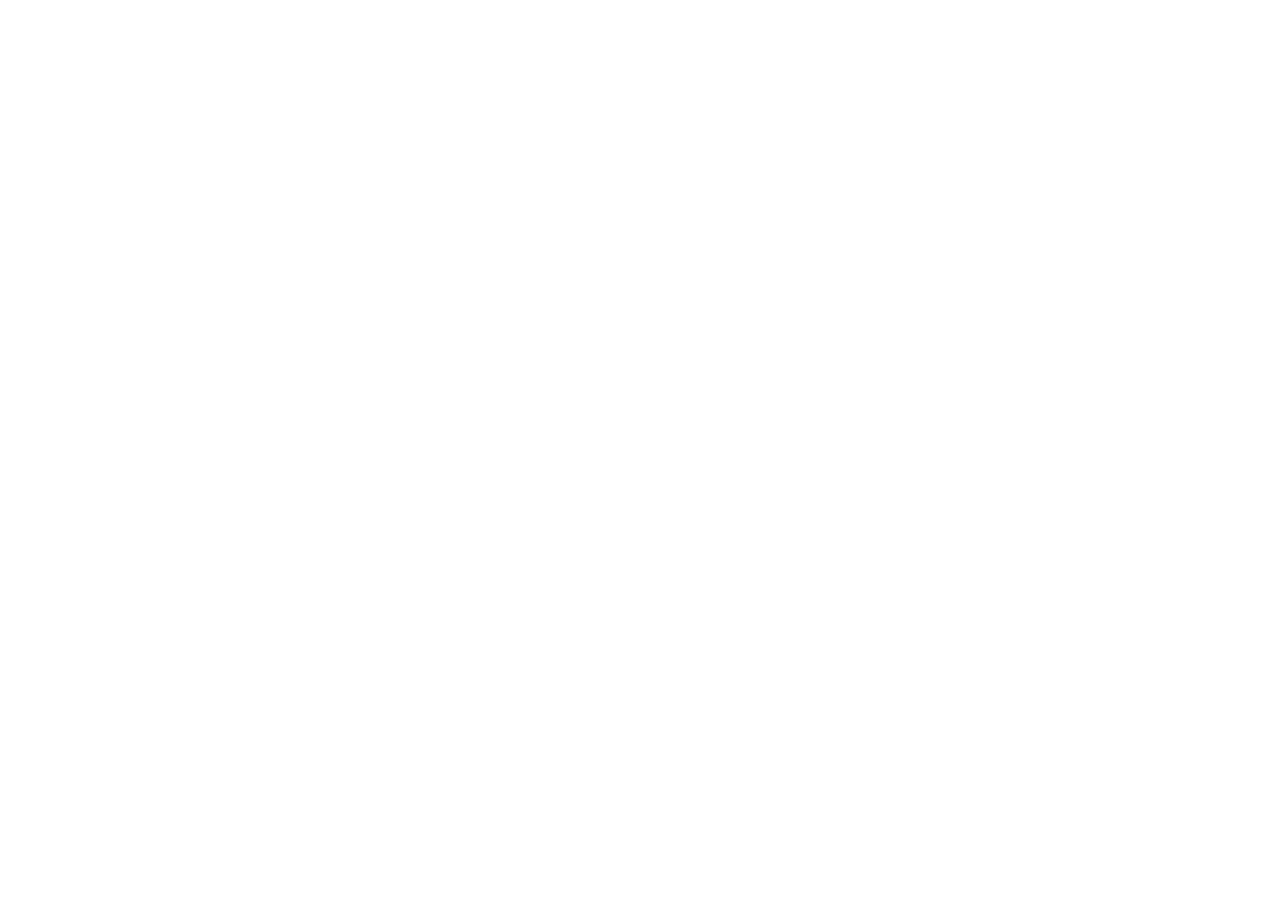
==== Calender/index.html @ 3e8e69e1 "Calender project" ====
<!DOCTYPE html>
<html lang="en">
<head>
    <meta charset="UTF-8">
    <meta http-equiv="X-UA-Compatible" content="IE=edge">
    <meta name="viewport" content="width=device-width, initial-scale=1.0">
    <link rel="stylesheet" href="syle.css">
    <title>Calender</title>
</head>
<body>
    <script src="index.js"></script>
</body>
</html>
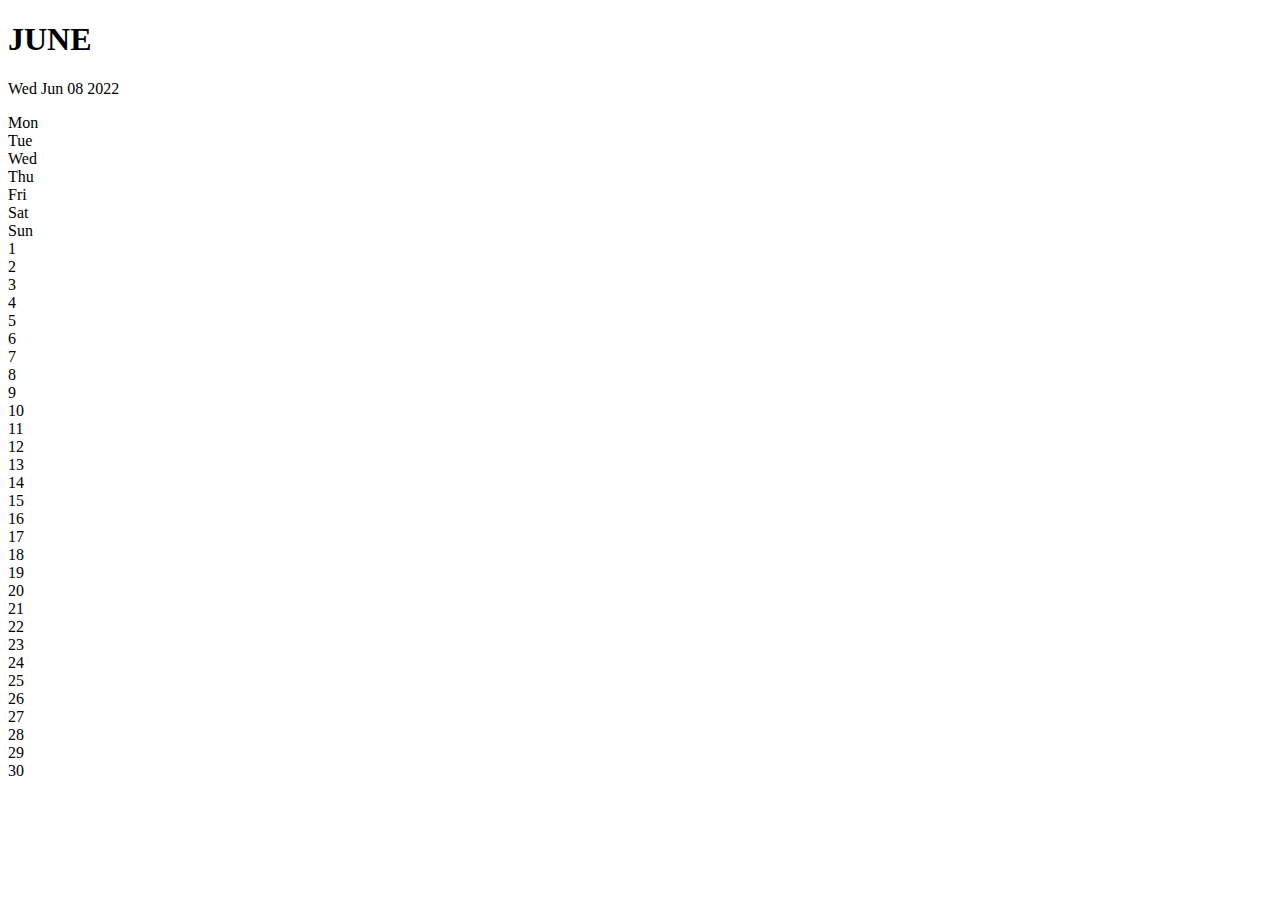
==== commit 7daee11b: "HTML part" ====
--- a/Calender/index.html
+++ b/Calender/index.html
@@ -8,6 +8,59 @@
     <title>Calender</title>
 </head>
 <body>
+    <div class="container">
+        <div class="calender">
+            <div class="month">
+                <div class="date">
+                    <h1>JUNE</h1>
+                    <p>Wed Jun 08 2022</p>
+                </div>
+            </div>
+            <div class="weekdays">
+                <div>Mon</div>
+                <div>Tue</div>
+                <div>Wed</div>
+                <div>Thu</div>
+                <div>Fri</div>
+                <div>Sat</div>
+                <div>Sun</div>
+            </div>
+            <div class="days">
+                <div class="empty"></div>
+                <div class="empty"></div>
+                <div>1</div>
+                <div>2</div>
+                <div>3</div>
+                <div>4</div>
+                <div>5</div>
+                <div>6</div>
+                <div>7</div>
+                <div class="today">8</div>
+                <div>9</div>
+                <div>10</div>
+                <div>11</div>
+                <div>12</div>
+                <div>13</div>
+                <div>14</div>
+                <div>15</div>
+                <div>16</div>
+                <div>17</div>
+                <div>18</div>
+                <div>19</div>
+                <div>20</div>
+                <div>21</div>
+                <div>22</div>
+                <div>23</div>
+                <div>24</div>
+                <div>25</div>
+                <div>26</div>
+                <div>27</div>
+                <div>28</div>
+                <div>29</div>
+                <div>30</div>
+            </div>
+        </div>
+    </div>
     <script src="index.js"></script>
 </body>
 </html>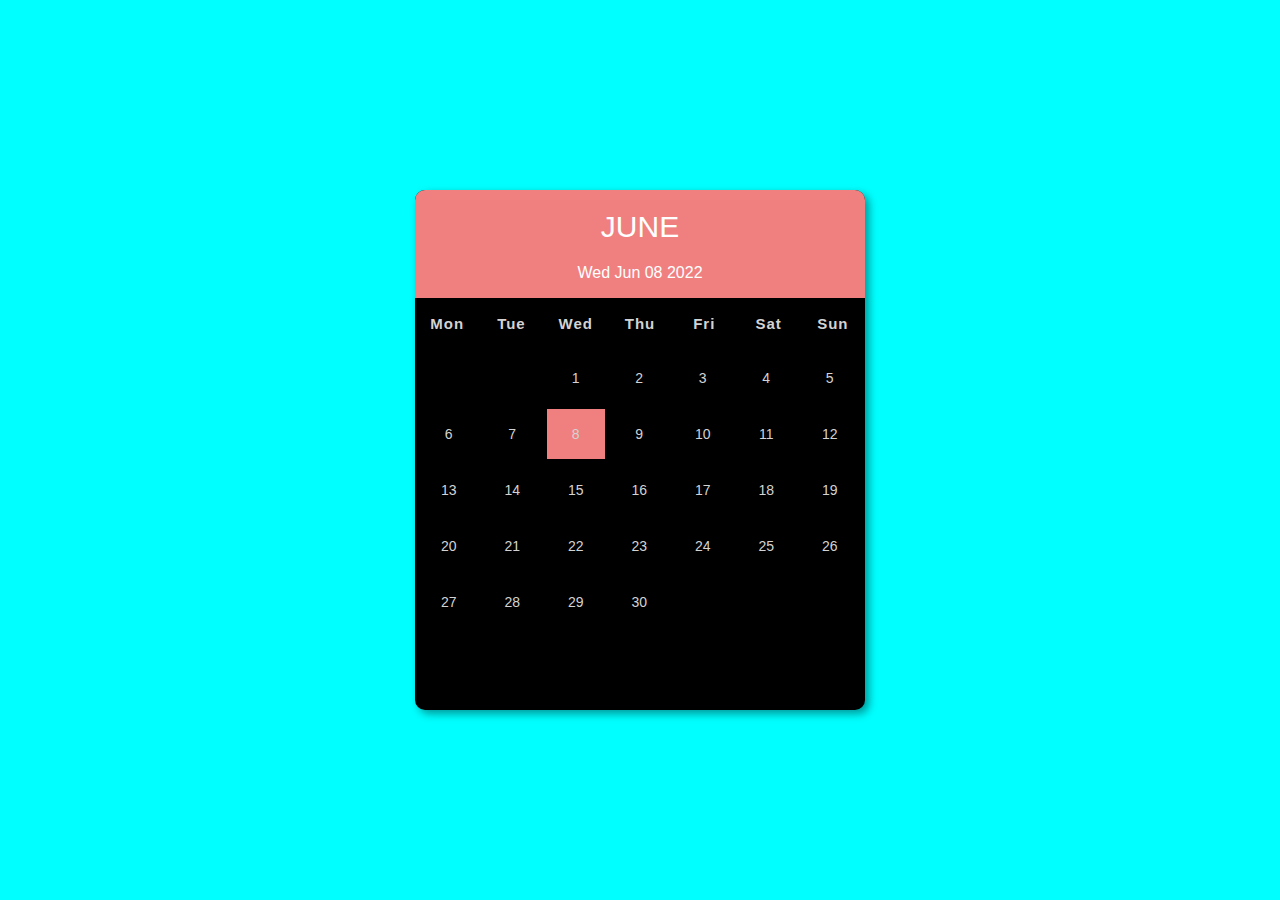
==== commit 5e38568a: "Styling done" ====
--- a/Calender/index.html
+++ b/Calender/index.html
@@ -4,7 +4,7 @@
     <meta charset="UTF-8">
     <meta http-equiv="X-UA-Compatible" content="IE=edge">
     <meta name="viewport" content="width=device-width, initial-scale=1.0">
-    <link rel="stylesheet" href="syle.css">
+    <link rel="stylesheet" href="index.css">
     <title>Calender</title>
 </head>
 <body>
--- a/Calender/index.css
+++ b/Calender/index.css
@@ -0,0 +1,86 @@
+body {
+	margin: 0;
+	padding: 0;
+	font-family: sans-serif;
+}
+
+* {
+	box-sizing: border-box;
+}
+
+.container {
+	width: 100%;
+	height: 100vh;
+	background-color: aqua;
+	display: flex;
+	align-items: center;
+	justify-content: center;
+}
+
+.calender {
+	background-color: #000;
+	color: lightgray;
+	width: 450px;
+	height: 520px;
+	border-radius: 10px;
+	box-shadow: 4px 4px 8px rgba(0, 0, 0, 0.4);
+}
+
+.month {
+	width: 100%;
+	background-color: lightcoral;
+	display: flex;
+	justify-content: center;
+	align-items: center;
+	text-align: center;
+	border-radius: 10px 10px 0 0;
+	color: #fff;
+}
+
+.month h1 {
+	font-size: 30px;
+	font-weight: 400;
+	text-transform: uppercase;
+}
+
+.weekdays {
+	width: 100%;
+	height: 50px;
+	display: flex;
+}
+
+.weekdays div {
+	font-size: 15px;
+	font-weight: bold;
+	letter-spacing: 1px;
+	width: 100%;
+	display: flex;
+	align-items: center;
+	justify-content: center;
+}
+
+.days {
+	width: 100%;
+	display: flex;
+	flex-wrap: wrap;
+	padding: 2px;
+}
+
+.days div {
+	font-size: 14px;
+	margin: 3px;
+	width: 57.5px;
+	height: 50px;
+	display: flex;
+	justify-content: center;
+	align-items: center;
+}
+
+.days div:hover:not(.empty) {
+	border: 2px solid aliceblue;
+	cursor: pointer;
+}
+
+.today {
+	background-color: lightcoral;
+}
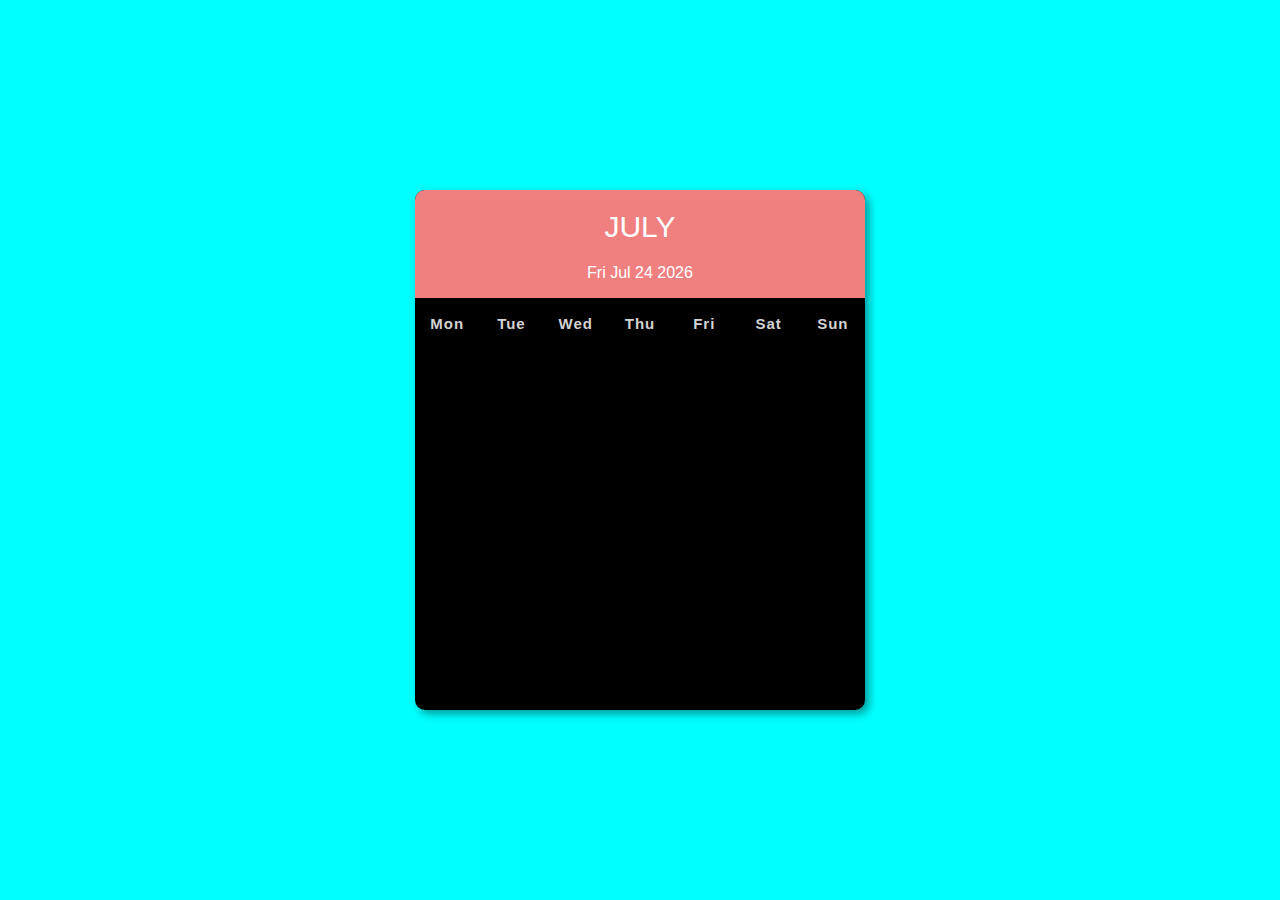
==== commit 4492b393: "Javascript done" ====
--- a/Calender/index.html
+++ b/Calender/index.html
@@ -12,8 +12,8 @@
         <div class="calender">
             <div class="month">
                 <div class="date">
-                    <h1>JUNE</h1>
-                    <p>Wed Jun 08 2022</p>
+                    <h1></h1>
+                    <p></p>
                 </div>
             </div>
             <div class="weekdays">
@@ -26,38 +26,6 @@
                 <div>Sun</div>
             </div>
             <div class="days">
-                <div class="empty"></div>
-                <div class="empty"></div>
-                <div>1</div>
-                <div>2</div>
-                <div>3</div>
-                <div>4</div>
-                <div>5</div>
-                <div>6</div>
-                <div>7</div>
-                <div class="today">8</div>
-                <div>9</div>
-                <div>10</div>
-                <div>11</div>
-                <div>12</div>
-                <div>13</div>
-                <div>14</div>
-                <div>15</div>
-                <div>16</div>
-                <div>17</div>
-                <div>18</div>
-                <div>19</div>
-                <div>20</div>
-                <div>21</div>
-                <div>22</div>
-                <div>23</div>
-                <div>24</div>
-                <div>25</div>
-                <div>26</div>
-                <div>27</div>
-                <div>28</div>
-                <div>29</div>
-                <div>30</div>
             </div>
         </div>
     </div>
